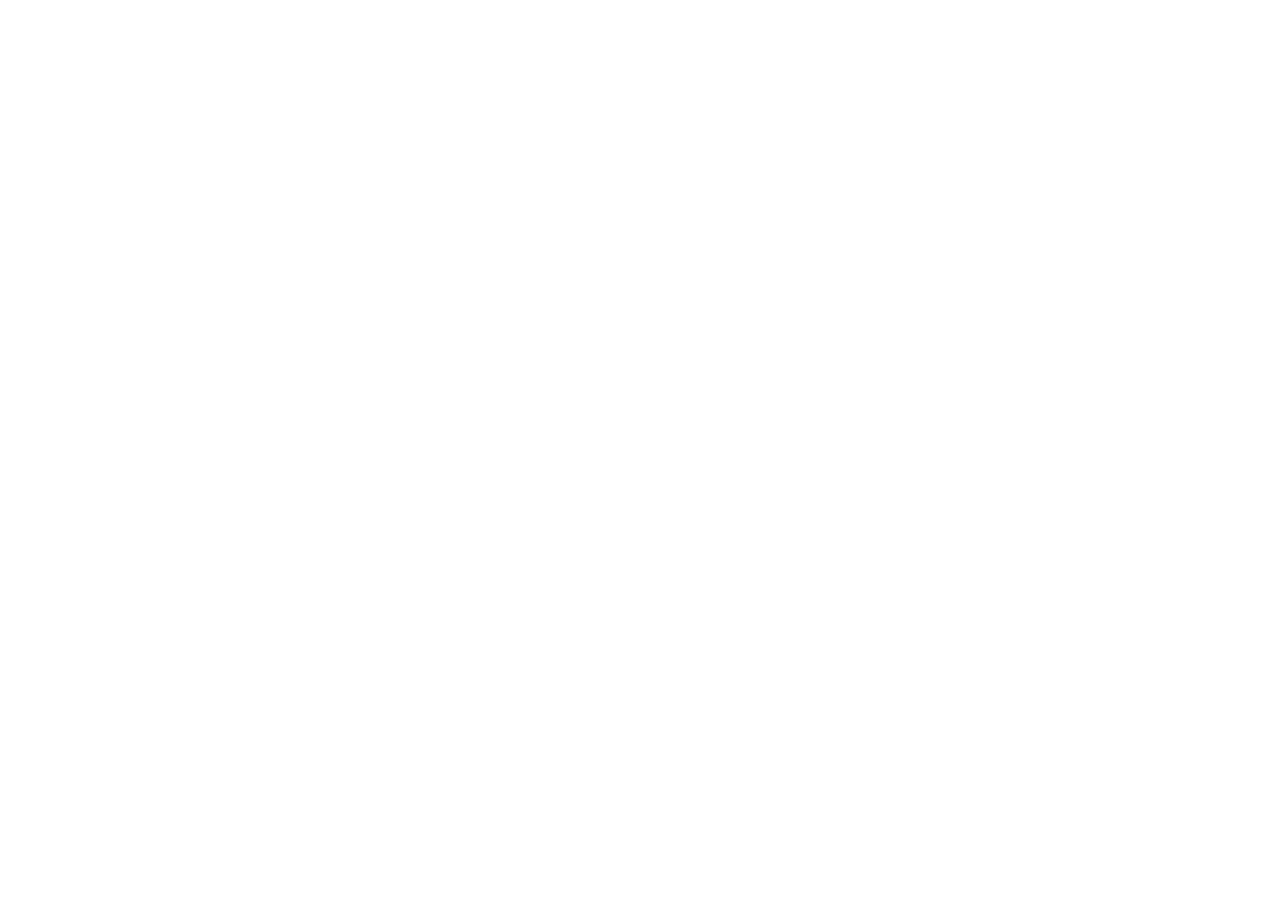
==== index.html @ 082a0a6e "structure site" ====
<!DOCTYPE html>
<html lang="fr">
<head>
    <meta charset="UTF-8">
    <meta name="viewport" content="width=device-width, initial-scale=1.0">
    <title>Document</title>
</head>
<body>
    <header>

    </header>
    <main>
<section></section>
<section></section>
<section></section>
    </main>
    <footer>

    </footer>
</body>
</html>
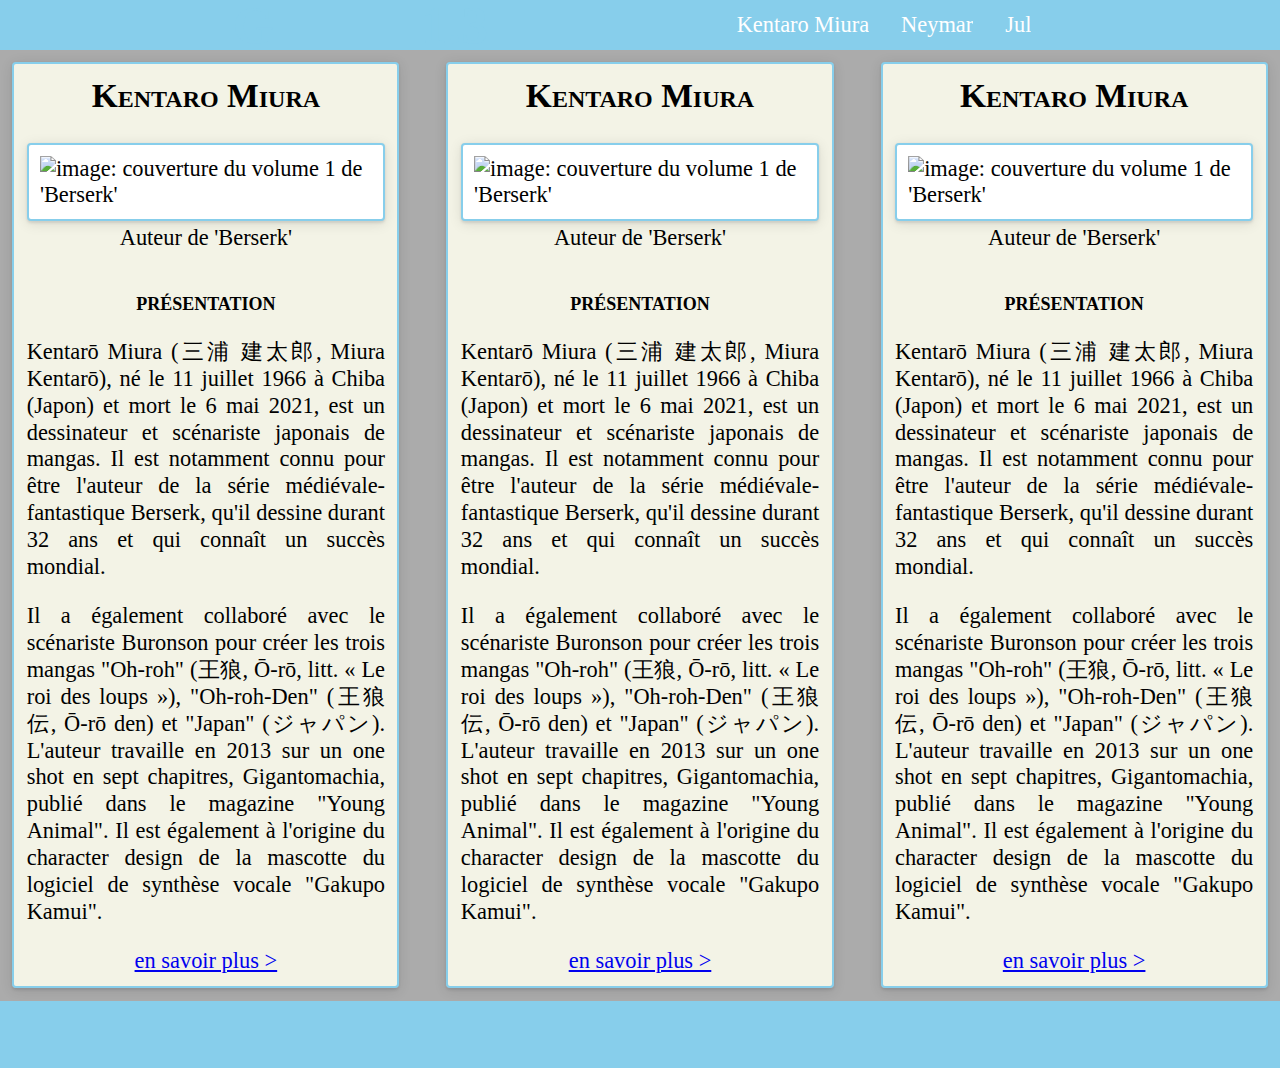
==== commit d1052b76: "commit Miura vendredi matin" ====
--- a/index.html
+++ b/index.html
@@ -3,16 +3,77 @@
 <head>
     <meta charset="UTF-8">
     <meta name="viewport" content="width=device-width, initial-scale=1.0">
-    <title>Document</title>
+    <link rel="stylesheet" href="css/fansite0.css">
+    <title>Fansites équipe 1.3</title>
 </head>
 <body>
-    <header>
-
+    <header class="top-nav">
+        <h1>Groupe 1.3</h1>
+        <input id="menu-toggle" type="checkbox" />
+        <label class='menu-button-container' for="menu-toggle">
+        <div class='menu-button'></div>
+        </label>
+        <nav class="menu">
+            <ul>
+                <li><a href="./pages/fansite1.html">Kentaro Miura</a></li>
+                <li><a href="./pages/fansite2.html">Neymar</a></li>
+                <li><a href="./pages/fansite3.html">Jul</a></li>
+            </ul>
+        </nav>
+        <!-- <input type="search" class="site-search" name="q" placeholder="rechercher"/> -->
     </header>
-    <main>
-<section></section>
-<section></section>
-<section></section>
+    <main class="grid-for-articles standard-height">
+        <section>
+            <h2>Kentaro Miura</h2>
+            <figure>
+                <img src="./images/Kentaro_Miura/Kentaro_Miura.png" alt="image: couverture du volume 1 de 'Berserk'">
+                <figcaption>Auteur de 'Berserk'</figcaption>
+            </figure>
+            <article>
+                <h3>présentation</h3>
+                <p>
+                    Kentarō Miura (三浦 建太郎, Miura Kentarō), né le 11 juillet 1966 à Chiba (Japon) et mort le 6 mai 2021, est un dessinateur et scénariste japonais de mangas. Il est notamment connu pour être l'auteur de la série médiévale-fantastique Berserk, qu'il dessine durant 32 ans et qui connaît un succès mondial.
+                </p>
+                <p>
+                    Il a également collaboré avec le scénariste Buronson pour créer les trois mangas "Oh-roh" (王狼, Ō-rō, litt. « Le roi des loups »), "Oh-roh-Den" (王狼伝, Ō-rō den) et "Japan" (ジャパン). L'auteur travaille en 2013 sur un one shot en sept chapitres, Gigantomachia, publié dans le magazine "Young Animal". Il est également à l'origine du character design de la mascotte du logiciel de synthèse vocale "Gakupo Kamui".
+                </p>
+                <a href="pages/fansite1.html">en savoir plus ></a>
+            </article>
+        </section>
+        <section>
+            <h2>Kentaro Miura</h2>
+            <figure>
+                <img src="./images/Kentaro_Miura/Kentaro_Miura.png" alt="image: couverture du volume 1 de 'Berserk'">
+                <figcaption>Auteur de 'Berserk'</figcaption>
+            </figure>
+            <article>
+                <h3>présentation</h3>
+                <p>
+                    Kentarō Miura (三浦 建太郎, Miura Kentarō), né le 11 juillet 1966 à Chiba (Japon) et mort le 6 mai 2021, est un dessinateur et scénariste japonais de mangas. Il est notamment connu pour être l'auteur de la série médiévale-fantastique Berserk, qu'il dessine durant 32 ans et qui connaît un succès mondial.
+                </p>
+                <p>
+                    Il a également collaboré avec le scénariste Buronson pour créer les trois mangas "Oh-roh" (王狼, Ō-rō, litt. « Le roi des loups »), "Oh-roh-Den" (王狼伝, Ō-rō den) et "Japan" (ジャパン). L'auteur travaille en 2013 sur un one shot en sept chapitres, Gigantomachia, publié dans le magazine "Young Animal". Il est également à l'origine du character design de la mascotte du logiciel de synthèse vocale "Gakupo Kamui".
+                </p>
+                <a href="pages/fansite1.html">en savoir plus ></a>
+            </article>
+        </section>
+        <section>
+            <h2>Kentaro Miura</h2>
+            <figure>
+                <img src="./images/Kentaro_Miura/Kentaro_Miura.png" alt="image: couverture du volume 1 de 'Berserk'">
+                <figcaption>Auteur de 'Berserk'</figcaption>
+            </figure>
+            <article>
+                <h3>présentation</h3>
+                <p>
+                    Kentarō Miura (三浦 建太郎, Miura Kentarō), né le 11 juillet 1966 à Chiba (Japon) et mort le 6 mai 2021, est un dessinateur et scénariste japonais de mangas. Il est notamment connu pour être l'auteur de la série médiévale-fantastique Berserk, qu'il dessine durant 32 ans et qui connaît un succès mondial.
+                </p>
+                <p>
+                    Il a également collaboré avec le scénariste Buronson pour créer les trois mangas "Oh-roh" (王狼, Ō-rō, litt. « Le roi des loups »), "Oh-roh-Den" (王狼伝, Ō-rō den) et "Japan" (ジャパン). L'auteur travaille en 2013 sur un one shot en sept chapitres, Gigantomachia, publié dans le magazine "Young Animal". Il est également à l'origine du character design de la mascotte du logiciel de synthèse vocale "Gakupo Kamui".
+                </p>
+                <a href="pages/fansite1.html">en savoir plus ></a>
+            </article>
+        </section>
     </main>
     <footer>
 
--- a/css/fansite0.css
+++ b/css/fansite0.css
@@ -0,0 +1,324 @@
+:root {
+  --primary-color: skyblue;
+  --box-shadow: rgba(3, 8, 20, 0.1) 0px 0.15rem 0.8rem, rgba(2, 8, 20, 0.1) 0px 0.075rem 0.175rem;
+  --secondary: rgba(255, 255, 240, 0.85);
+  --border-color: var(--primary-color);
+  --border-radius: 0.25rem;
+  --focus-color: rgba(187, 96, 96, 0.704);
+  --background-color: rgba(128, 128, 128, 0.659);;
+  --focus: 0 0 0 3px var(--focus-color);
+}
+  
+/* * {
+  margin: 0;
+  padding: 0;
+  list-style-type: none;
+} */
+body{
+  background-color: var(--background-color);
+  margin: 0;
+  font-size: 1.4em;
+}
+
+/* a voir: couleurs: display-p3 */
+
+.menu li a, figure a {display: block;} /* le lien devient tt le block (pas seulement le texte) */
+
+/* Header  */
+header {padding: 0;}
+
+/* menu */
+
+.top-nav {
+  display: flex;
+  flex-direction: row;
+  align-items: center;
+  justify-content: space-evenly;
+  /* align-items: stretch; (default value) */
+  background-color: var(--primary-color);
+  /* background: linear-gradient(to left, #f46b45, #eea849); */
+  height: 50px;
+}
+
+.menu ul {
+display: flex;
+flex-direction: row;
+justify-content: space-evenly;
+list-style-type: none;
+margin: 0;
+padding: 0;
+}
+
+.menu li {
+margin: 0 1rem;
+overflow: hidden;
+align-items: center;
+  a, a:visited {
+    color: white;
+    text-decoration: none;
+  }
+  a:hover {text-decoration: underline;}
+}
+.menu-button-container {
+display: none;
+height: 100%;
+width: 30px;
+cursor: pointer;
+flex-direction: column;
+justify-content: center;
+align-items: center;
+}
+#menu-toggle {
+display: none;
+}
+.menu-button,
+.menu-button::before,
+.menu-button::after {
+display: block;
+background-color: #fff;
+position: absolute;
+height: 4px;
+width: 30px;
+transition: transform 750ms cubic-bezier(0.23, 1, 0.32, 1);
+border-radius: 2px;
+}
+.menu-button::before {
+content: '';
+margin-top: -8px;
+}
+.menu-button::after {
+content: '';
+margin-top: 8px;
+}
+#menu-toggle:checked + .menu-button-container .menu-button::before {
+margin-top: 0px;
+transform: rotate(45deg);
+}
+#menu-toggle:checked + .menu-button-container .menu-button {
+background: rgba(255, 255, 255, 0);
+}
+#menu-toggle:checked + .menu-button-container .menu-button::after {
+margin-top: 0px;
+transform: rotate(-45deg);
+}
+
+@media (max-width: 767px) {
+
+  .menu-button-container {
+  display: flex;
+  }
+  .menu > ul{
+  position: absolute;
+  top: 0;
+  margin-top: 50px;
+  left: 0;
+  flex-direction: column;
+  width: 100%;
+  justify-content: center;
+  align-items: center;
+  }
+  #menu-toggle ~ .menu li {
+  height: 0;
+  margin: 0;
+  padding: 0;
+  border: 0;
+  transition: height 400ms cubic-bezier(0.23, 1, 0.32, 1);
+  }
+  #menu-toggle:checked ~ .menu li {
+  border: 1px solid #333;
+  height: 2.5em;
+  padding: 0.5em;
+  transition: height 400ms cubic-bezier(0.23, 1, 0.32, 1);
+  }
+  .menu li {
+  display: flex;
+  justify-content: center;
+  margin: 0;
+  padding: 0.5em 0;
+  width: 100%;
+  /* color: white; */
+  background-color: #222222ac;
+  }
+  .menu li:not(:last-child) {
+  border-bottom: 1px solid #444;
+  }
+}
+  
+/* Footer START */
+footer {
+  display: flex;
+  position: relative;
+  justify-content: space-between;
+  background-color: var(--primary-color);
+  align-items: center;
+  padding-top: 3em;
+
+  p {font-size: 1.1rem;
+    text-align: center;
+  }
+}
+
+/* main */
+
+main{
+
+  section {
+    background-color: var(--secondary);
+    margin: 3% 3%;
+    padding: 3% 3%;
+    border-radius: var(--border-radius);
+    border: 2px solid var(--border-color);
+    box-shadow: var(--box-shadow);
+  }
+}
+
+h1, h2, h3, h4 {
+  font-variant-caps: small-caps;
+}
+h2:first-of-type {
+  margin-top: 0;
+}
+
+h1{
+  text-align: center;
+  margin: 0;
+  padding: 1em 0;
+  font-size: 2.4em;
+  color: var(--primary-color)
+}
+h2, h3{text-align: center;}
+h3{margin-bottom: 0.3em;}
+
+dl {display: grid;
+  grid-template-columns: max-content auto;
+
+  dt {grid-column-start: 1; text-align: right; margin: 0;}
+  dd {grid-column-start: 2; text-align: justify; margin-left: 1.5em;}
+}
+
+/* summary */
+
+summary {
+  list-style: none;
+  display: flex;
+  justify-content: center;
+  align-items: center;
+  padding: 10px 15px;
+  color: var(--secondary);
+  border-radius: var(--border-radius);
+  background-color: var(--primary-color);
+  cursor: pointer;
+  h2, h3, h4 {
+    margin: 0;
+    padding-right: 0.8em;
+  }
+}
+
+summary::after {
+  content: '';
+  width: 0; 
+  height: 0; 
+  border-top: 10px solid var(--secondary);
+  border-inline: 7px solid transparent;
+  transition: 0.2s;
+}
+
+details[open] {
+  padding: 0 0.5em 0.2em;
+}
+details[open] > summary {
+  border-bottom: 2px solid var(--secondary);
+  border-radius: var(--border-radius);
+}
+
+details[open] > summary::after {
+  transform: rotate(-180deg);
+}
+
+summary::-webkit-details-marker {
+  display: none;
+}
+
+details {
+  background: var(--secondary);
+  border-radius: var(--border-radius);
+  /* box-shadow: 0 20px 25px -5px rgba(0, 0, 0, 0.1), 0 10px 10px -5px rgba(0, 0, 0, 0.04); */
+  box-shadow: var(--box-shadow);
+}
+
+/* fin summary */
+
+p {text-align: center;
+  line-height: 1.2em;
+  text-align: justify;
+}
+hr{margin: 1em 0;}
+section {margin: 0 auto;}
+article {text-align: center;}
+img {
+  max-width: 100%;
+  max-height: 100%;
+}
+figure {
+  border: 2px solid var(--border-color);
+  padding: 0.5em;
+  margin: auto;
+  box-shadow: var(--box-shadow);
+  border-radius: var(--border-radius);
+  background-color: white;
+  /* align-items: center; */
+  /* max-height: 360px; */
+  display: table;
+  figcaption {
+    display: table-caption;
+    caption-side: bottom;
+    text-align: center;
+    margin: 0.2em 0 0.4em;
+  }
+}
+
+/* classes */
+
+.grid-for-articles {
+  display: grid;
+  gap: 0.6rem 1em;
+  grid-template-columns: repeat(auto-fit, minmax(240px, 1fr));
+  grid-auto-flow: row dense;
+}
+
+/* images */
+.icone {max-height: 1em; padding-right: 5%;}
+.miniature {max-height: 320px;}
+.standard-height {grid-auto-rows: min-content;}
+.fixed-height {grid-auto-rows: 240px;}
+
+.card {
+  display: flex;
+  flex-direction: column;
+  justify-content: center;
+  align-items: center;
+  background: #353535;
+  font-size: 3rem;
+  color: #fff;
+  height: 100%;
+  width: 100%;
+  border-radius: 4px;
+  transition: all 500ms;
+  overflow: hidden;
+  /* background-size: cover;
+  background-position: center;
+  background-repeat: no-repeat; */
+  padding: 0;
+  margin: 0;
+
+  img {
+    /* width: 100%; */
+    height: 100%;
+    object-fit: cover;
+  }
+}
+@media screen and (min-width: 600px) {
+  .card-tall {grid-row: span 2 / auto;}
+  .card-wide {grid-column: span 2 / auto;}
+  .card-widest {grid-column: 1/-1;}
+}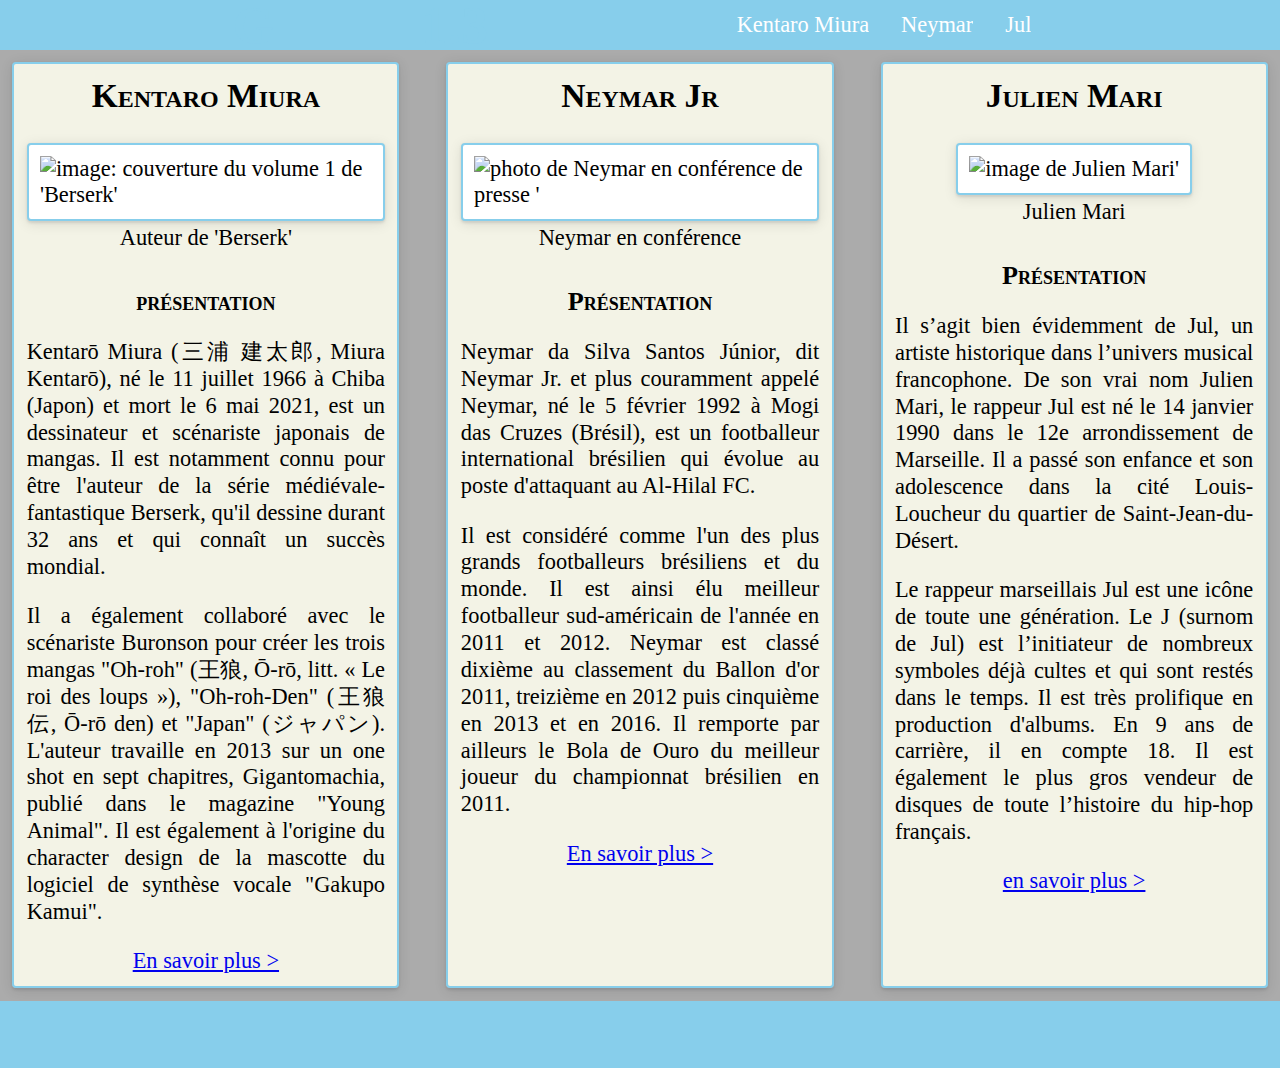
==== commit 0c1cdf5a: "fix index mauvaise merge" ====
--- a/index.html
+++ b/index.html
@@ -37,43 +37,49 @@
                 <p>
                     Il a également collaboré avec le scénariste Buronson pour créer les trois mangas "Oh-roh" (王狼, Ō-rō, litt. « Le roi des loups »), "Oh-roh-Den" (王狼伝, Ō-rō den) et "Japan" (ジャパン). L'auteur travaille en 2013 sur un one shot en sept chapitres, Gigantomachia, publié dans le magazine "Young Animal". Il est également à l'origine du character design de la mascotte du logiciel de synthèse vocale "Gakupo Kamui".
                 </p>
-                <a href="pages/fansite1.html">en savoir plus ></a>
+                <a href="pages/fansite1.html">En savoir plus ></a>
             </article>
         </section>
+
+<!-- début de gitsection vanessa -->
+        
         <section>
-            <h2>Kentaro Miura</h2>
+            <h2>Neymar Jr</h2>
             <figure>
-                <img src="./images/Kentaro_Miura/Kentaro_Miura.png" alt="image: couverture du volume 1 de 'Berserk'">
-                <figcaption>Auteur de 'Berserk'</figcaption>
+                <img src="./images/neymar/neymar-index.webp" alt="photo de Neymar en conférence de presse '">
+                <figcaption>Neymar en conférence</figcaption>
             </figure>
             <article>
-                <h3>présentation</h3>
+                <h3>Présentation</h3>
                 <p>
-                    Kentarō Miura (三浦 建太郎, Miura Kentarō), né le 11 juillet 1966 à Chiba (Japon) et mort le 6 mai 2021, est un dessinateur et scénariste japonais de mangas. Il est notamment connu pour être l'auteur de la série médiévale-fantastique Berserk, qu'il dessine durant 32 ans et qui connaît un succès mondial.
+                    Neymar da Silva Santos Júnior, dit Neymar Jr. et plus couramment appelé Neymar, né le 5 février 1992 à Mogi das Cruzes (Brésil), est un footballeur international brésilien qui évolue au poste d'attaquant au Al-Hilal FC.
+                <p>
+                    Il est considéré comme l'un des plus grands footballeurs brésiliens et du monde. Il est ainsi élu meilleur footballeur sud-américain de l'année en 2011 et 2012. Neymar est classé dixième au classement du Ballon d'or 2011, treizième en 2012 puis cinquième en 2013 et en 2016. Il remporte par ailleurs le Bola de Ouro du meilleur joueur du championnat brésilien en 2011.
                 </p>
-                <p>
-                    Il a également collaboré avec le scénariste Buronson pour créer les trois mangas "Oh-roh" (王狼, Ō-rō, litt. « Le roi des loups »), "Oh-roh-Den" (王狼伝, Ō-rō den) et "Japan" (ジャパン). L'auteur travaille en 2013 sur un one shot en sept chapitres, Gigantomachia, publié dans le magazine "Young Animal". Il est également à l'origine du character design de la mascotte du logiciel de synthèse vocale "Gakupo Kamui".
-                </p>
-                <a href="pages/fansite1.html">en savoir plus ></a>
+                <a href="pages/fansite2.html">En savoir plus ></a>
             </article>
         </section>
-        <section>
-            <h2>Kentaro Miura</h2>
-            <figure>
-                <img src="./images/Kentaro_Miura/Kentaro_Miura.png" alt="image: couverture du volume 1 de 'Berserk'">
-                <figcaption>Auteur de 'Berserk'</figcaption>
-            </figure>
-            <article>
-                <h3>présentation</h3>
-                <p>
-                    Kentarō Miura (三浦 建太郎, Miura Kentarō), né le 11 juillet 1966 à Chiba (Japon) et mort le 6 mai 2021, est un dessinateur et scénariste japonais de mangas. Il est notamment connu pour être l'auteur de la série médiévale-fantastique Berserk, qu'il dessine durant 32 ans et qui connaît un succès mondial.
-                </p>
-                <p>
-                    Il a également collaboré avec le scénariste Buronson pour créer les trois mangas "Oh-roh" (王狼, Ō-rō, litt. « Le roi des loups »), "Oh-roh-Den" (王狼伝, Ō-rō den) et "Japan" (ジャパン). L'auteur travaille en 2013 sur un one shot en sept chapitres, Gigantomachia, publié dans le magazine "Young Animal". Il est également à l'origine du character design de la mascotte du logiciel de synthèse vocale "Gakupo Kamui".
-                </p>
-                <a href="pages/fansite1.html">en savoir plus ></a>
-            </article>
-        </section>
+
+<!-- fin section vanessa -->
+<!-- partie samet -->
+<section>
+    <h2>Julien Mari</h2>
+    <figure>
+        <img src="../fansite/images/Jules/photo5.jpg.webp" alt="image de Julien Mari'">
+        <figcaption>Julien Mari</figcaption>
+    </figure>
+    <article>
+        <h3>Présentation</h3>
+        <p>
+            Il s’agit bien évidemment de Jul, un artiste historique dans l’univers musical francophone. De son vrai nom Julien Mari, le rappeur Jul est né le 14 janvier 1990 dans le 12e arrondissement de Marseille. Il a passé son enfance et son adolescence dans la cité Louis-Loucheur du quartier de Saint-Jean-du-Désert. 
+        </p>
+        <p>
+            Le rappeur marseillais Jul est une icône de toute une génération. Le J (surnom de Jul) est l’initiateur de nombreux symboles déjà cultes et qui sont restés dans le temps. Il est très prolifique en production d'albums. En 9 ans de carrière, il en compte 18. Il est également le plus gros vendeur de disques de toute l’histoire du hip-hop français. 
+        </p>
+        <a href="pages/fansite3.html">en savoir plus ></a>
+    </article>
+</section>
+ <!-- fin de partie samet -->
     </main>
     <footer>
 
